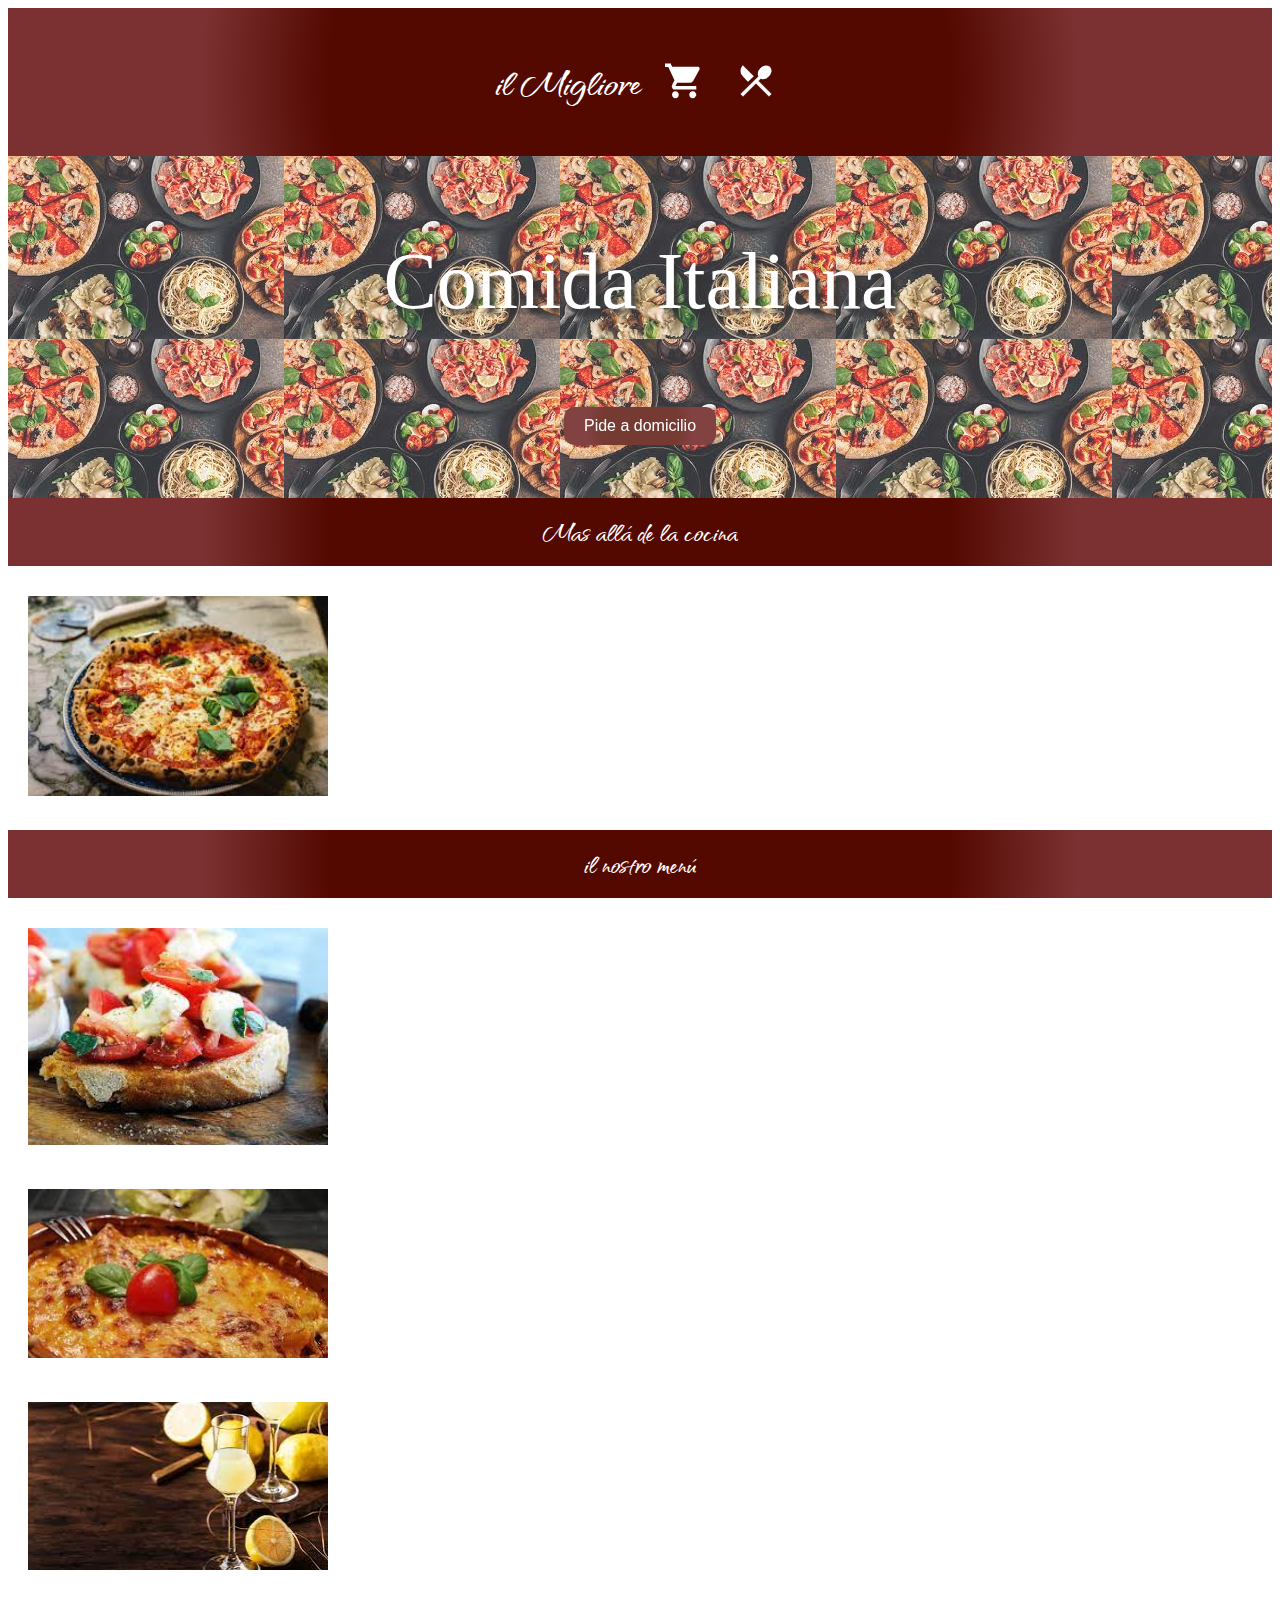
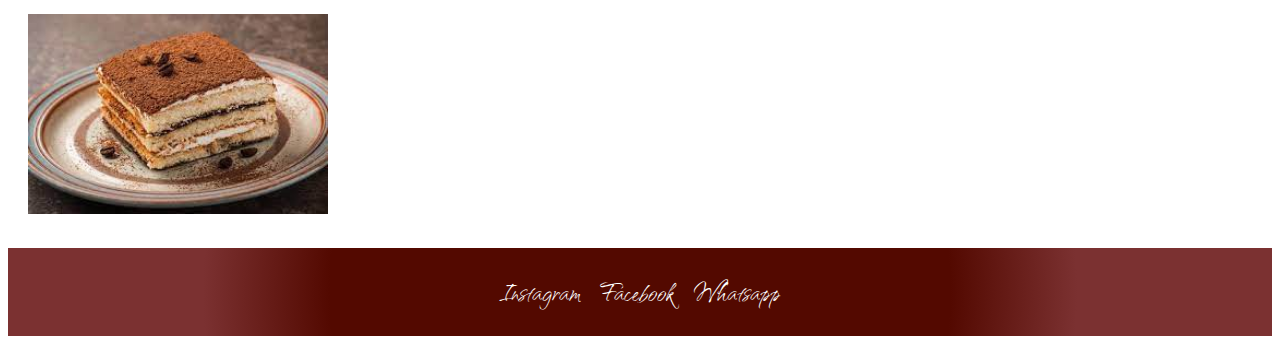
==== menu.html @ 91b1814c "2" ====
<!DOCTYPE html>
<html lang="en">
<head>
    <meta charset="UTF-8">
    <meta name="viewport" content="width=device-width, initial-scale=1.0">
    <link href="menu.css" rel="stylesheet">
    <script src="" defer></script>
    <title>pagina principal</title>
    <link rel="stylesheet" type="text/css" href="style.css" />
</head>
<body>
    <header>
        <h1>il Migliore</h1>
       <button class="btn"><img id="cartimg" src="shopping cart.png"></button>
        <nav class="nav">
            <button class="btn" id="btnmenu"><img id="menuimg" src="menu toggle.png"></button>
            <div class="dropdown">
                <li ><a href="">Sobre Nosotros</a></li>
                <li ><a href="">Integrantes</a></li>
            </div>
        </nav>
    </header>
    <main>
        <div class="img">
            <p id="italia"> Comida Italiana</p>
            <form>
                <button class="pidedomicilio"> <a href="index.html"> Pide a domicilio</a></button>
            </form>
        </div>
        <h2>Mas allá de la cocina</h2>

        <div class="comida">
        <div class="Recomendación">
            <img  src="recomendacion.png"  alt="comida tipica italiana para entradas" title="italian coucine"/>
            <a href="index.html"> Recomendacion del chef</a>
        </div>
        <h3> il nostro menú</h3>
        <div class="Entradas">
            <img  src="entradas.png"  alt="comida tipica italiana para entradas" title="italian coucine"/>
            <a href="index.html"> Entradas</a>
        </div>
        <div class="Platos principales">
            <img  src="platosprincipales.jpeg"  alt="comida tipica italiana para platos principales" title="italian coucine"/>
            <a href="index.html"> Platos principales</a>
        </div>
        <div class="Bedidas">
            <img  src="bebida.png"  alt="comida tipica italiana, tomar, drinks" title="italian coucine"/>
            <a href="index.html"> Bebidas</a>
        </div>
        <div class="Postres">
            <img  src="postres.jpeg"  alt="comida tipica italiana para postres, dulces" title="italian coucine"/>
            <a href="index.html"> Postres</a>
        </div>
    </div>
    </main>

    <footer>
        <a href=""> Instagram</a>
		<a href=""> Facebook</a>
		<a href=""> Whatsapp</a>
    </footer>
</body>
</html>
</body>
</html>
---- menu.css ----
@import url('https://fonts.googleapis.com/css2?family=Dancing+Script&family=Handjet&family=Qwitcher+Grypen:wght@700&family=Roboto+Mono:wght@200&family=Tangerine&display=swap');

/*header*/
header
{
    display: flex;
    align-items: center;
    justify-content:center;
    background: rgb(83,9,0);
    background: radial-gradient(circle, rgba(83,9,0,1) 49%, rgba(123,49,49,1) 69%);
    margin: 0px;
}
h1
{
    
    display: flex;
    color: white;
    font-size: 3rem;
    align-items: center;
    padding: 1rem;
    font-family: 'Qwitcher Grypen', cursive;
}
.btn
{
    background-color: transparent;
    border: none;
    cursor: pointer;
}
#cartimg
{
   filter: invert(1);
}
#menuimg
{
    filter: invert(1);
}
#btnmenu {
    position: relative;
    display: inline-block;
    margin: 20px;
}
.btn :hover, #menuimg :hover, #cartimg :hover
{
    background-color: lightgrey;
    filter: none;
}

.dropdown {
    display: none ;
    position: absolute;
    background-color: rgb(86, 49, 49);
    list-style-type:none;
    padding: 1rem;
    z-index: 1;
}
.dropdown a
{
    flex-direction: column;
    color: white;
    padding: 12px 16px;
    margin-top: 1rem;
}
.dropdown li :hover
{
    background-color: lightgrey;
    box-sizing: content-box;
    color: black;
}
.show{display: block;}

h2, h3,footer
{
    display: flex;
    justify-content: center;
    background: rgb(83,9,0);
    background: radial-gradient(circle, rgba(83,9,0,1) 49%, rgba(123,49,49,1) 69%); 
    color: white;
    padding: 1rem;
    margin: 0px;
    font-family: 'Qwitcher Grypen', cursive;
    font-size: 2rem;
}
footer a{
    color: white; 
    text-decoration: none;
    margin: 20;
    padding: 10px;
}
.img
{
    background-image: url(Comida.png);
    opacity: 0.8;
    color: white;
    text-align: center;
    text-shadow: 50%;
    font-size: 5rem;
    padding: 3rem;
    margin: 0px;
}
#italia 
{
    margin: 2rem;
    color: white;
    text-shadow: 5px 5px 5px #000000;
}
.pidedomicilio {
    
    background: rgb(83,9,0);
    background: radial-gradient(circle, rgba(83,9,0,1) 49%, rgb(100, 19, 19) 69%); 
    border: none;
    border-radius: 10px; 
    padding: 10px 20px; 
    text-align: center;
    text-decoration: none;
    display: inline-block;
    font-size: 16px;
    cursor: pointer;
}
.pidedomicilio:hover {
    background-color: rgb(236, 236, 236); 
    background-color: lightgrey;
    filter: none;
}


.pidedomicilio a {
    color: white; 
    text-decoration: none;
}
.comida{
    flex-wrap: wrap;
   
    margin-top: 20px;
}
.comida > div {
    position: relative;
    margin: 20px;
}
.comida img {
   
    justify-content: center;
    align-items: center;
    width: 100%; /* Ajusta el ancho de la imagen al ancho del contenedor */
    max-width: 300px; /* Ajusta el ancho máximo de la imagen */
    margin: 10px 0; 
}
.comida a {
    position: absolute;
    top: 0;
    left: 0;
    width: 100%;
    height: 100%;
    display: flex;
    justify-content: center;
    align-items: center;
    background-color: rgba(0, 0, 0, 0.6);
    color: white;
    text-decoration: none;
    opacity: 0;
    transition: opacity 0.3s ease;
}
.comida div:hover a {
    opacity: 1;
    background-color:rgb(100, 25, 25); ;
}
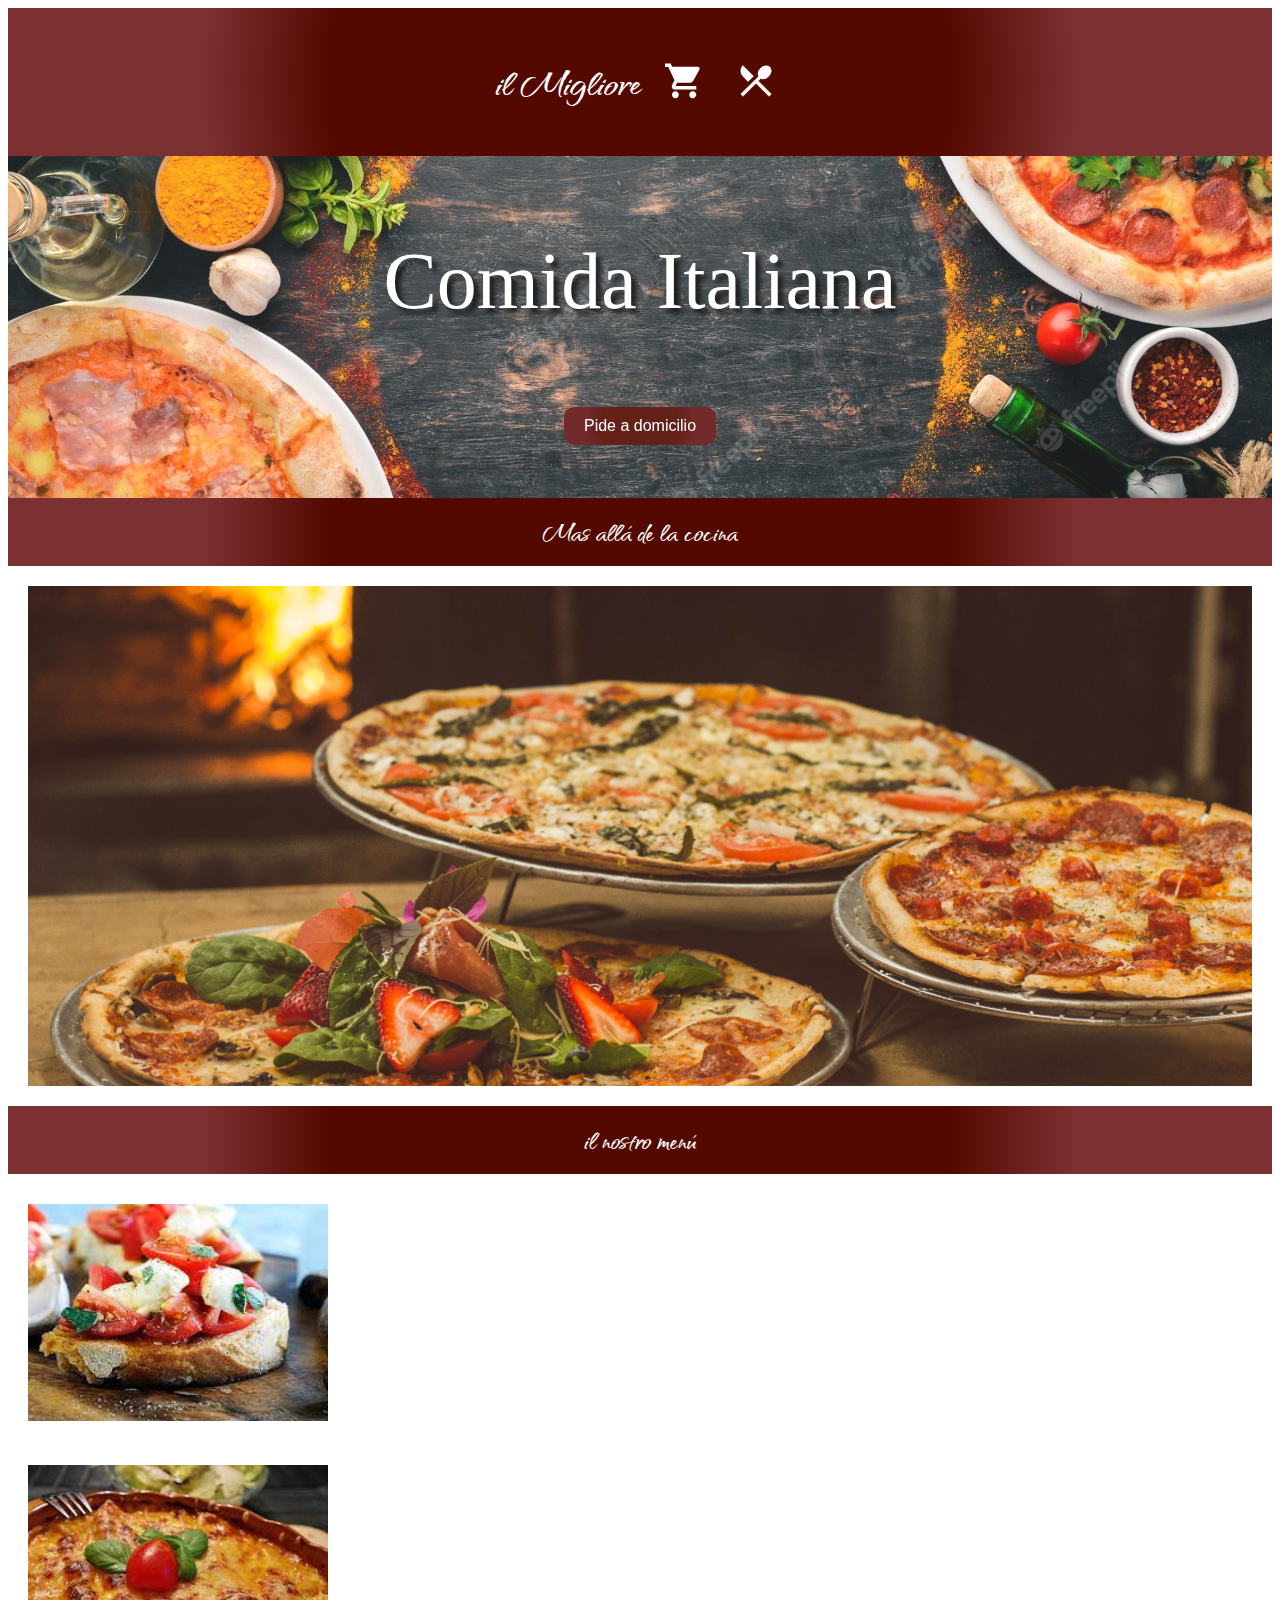
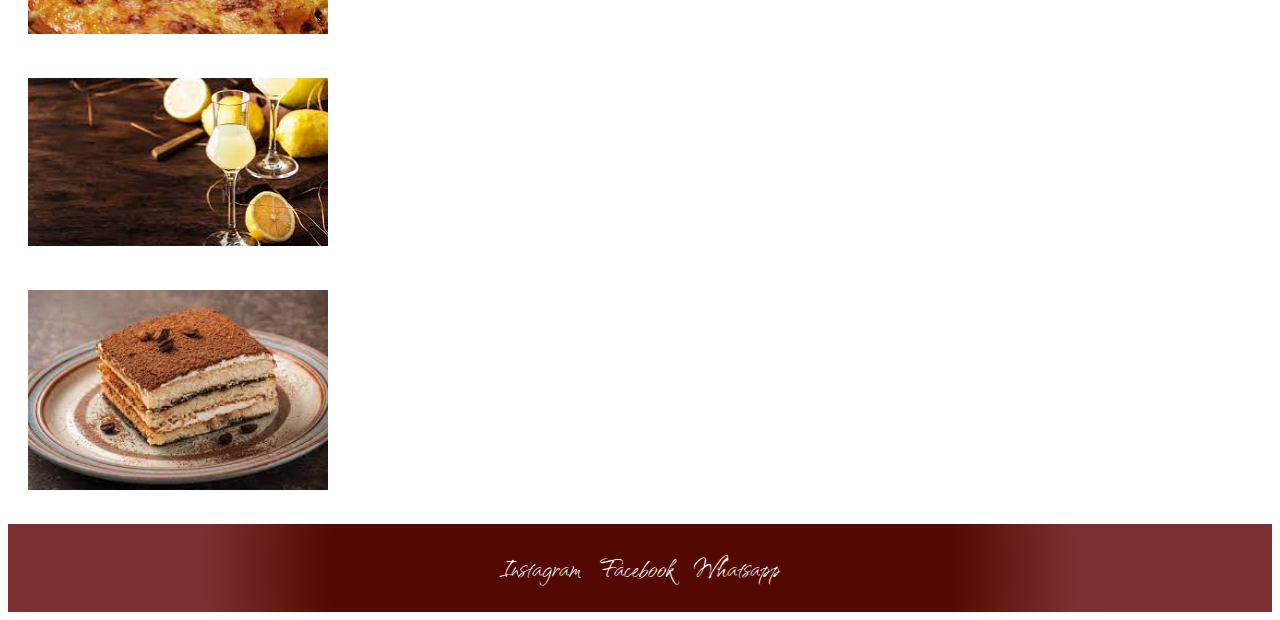
==== commit e3e4d71a: "Merge branch 'main' of https://github.com/nataliaocmo/PROYECTO" ====
--- a/menu.html
+++ b/menu.html
@@ -30,8 +30,7 @@
         <h2>Mas allá de la cocina</h2>
 
         <div class="comida">
-        <div class="Recomendación">
-            <img  src="recomendacion.png"  alt="comida tipica italiana para entradas" title="italian coucine"/>
+        <div class="recomendacion">
             <a href="index.html"> Recomendacion del chef</a>
         </div>
         <h3> il nostro menú</h3>
--- a/menu.css
+++ b/menu.css
@@ -88,8 +88,11 @@
 }
 .img
 {
-    background-image: url(Comida.png);
-    opacity: 0.8;
+    background-image: url("food.jpg");
+    opacity: 0.9;
+    background-repeat: no-repeat;
+    background-position: center;
+    background-size: cover;
     color: white;
     text-align: center;
     text-shadow: 50%;
@@ -103,6 +106,7 @@
     color: white;
     text-shadow: 5px 5px 5px #000000;
 }
+
 .pidedomicilio {
     
     background: rgb(83,9,0);
@@ -164,7 +168,15 @@
     background-color:rgb(100, 25, 25); ;
 }
 
+.recomendacion
+{
+    background-image: url("especialidad.jpg");
+    background-color: #cccccc;
+    height: 500px;
+    background-position: center;
+    background-repeat: no-repeat;
+    background-size: cover;
+    position: relative;
+    text-align: center;
+}
 
-
-
-
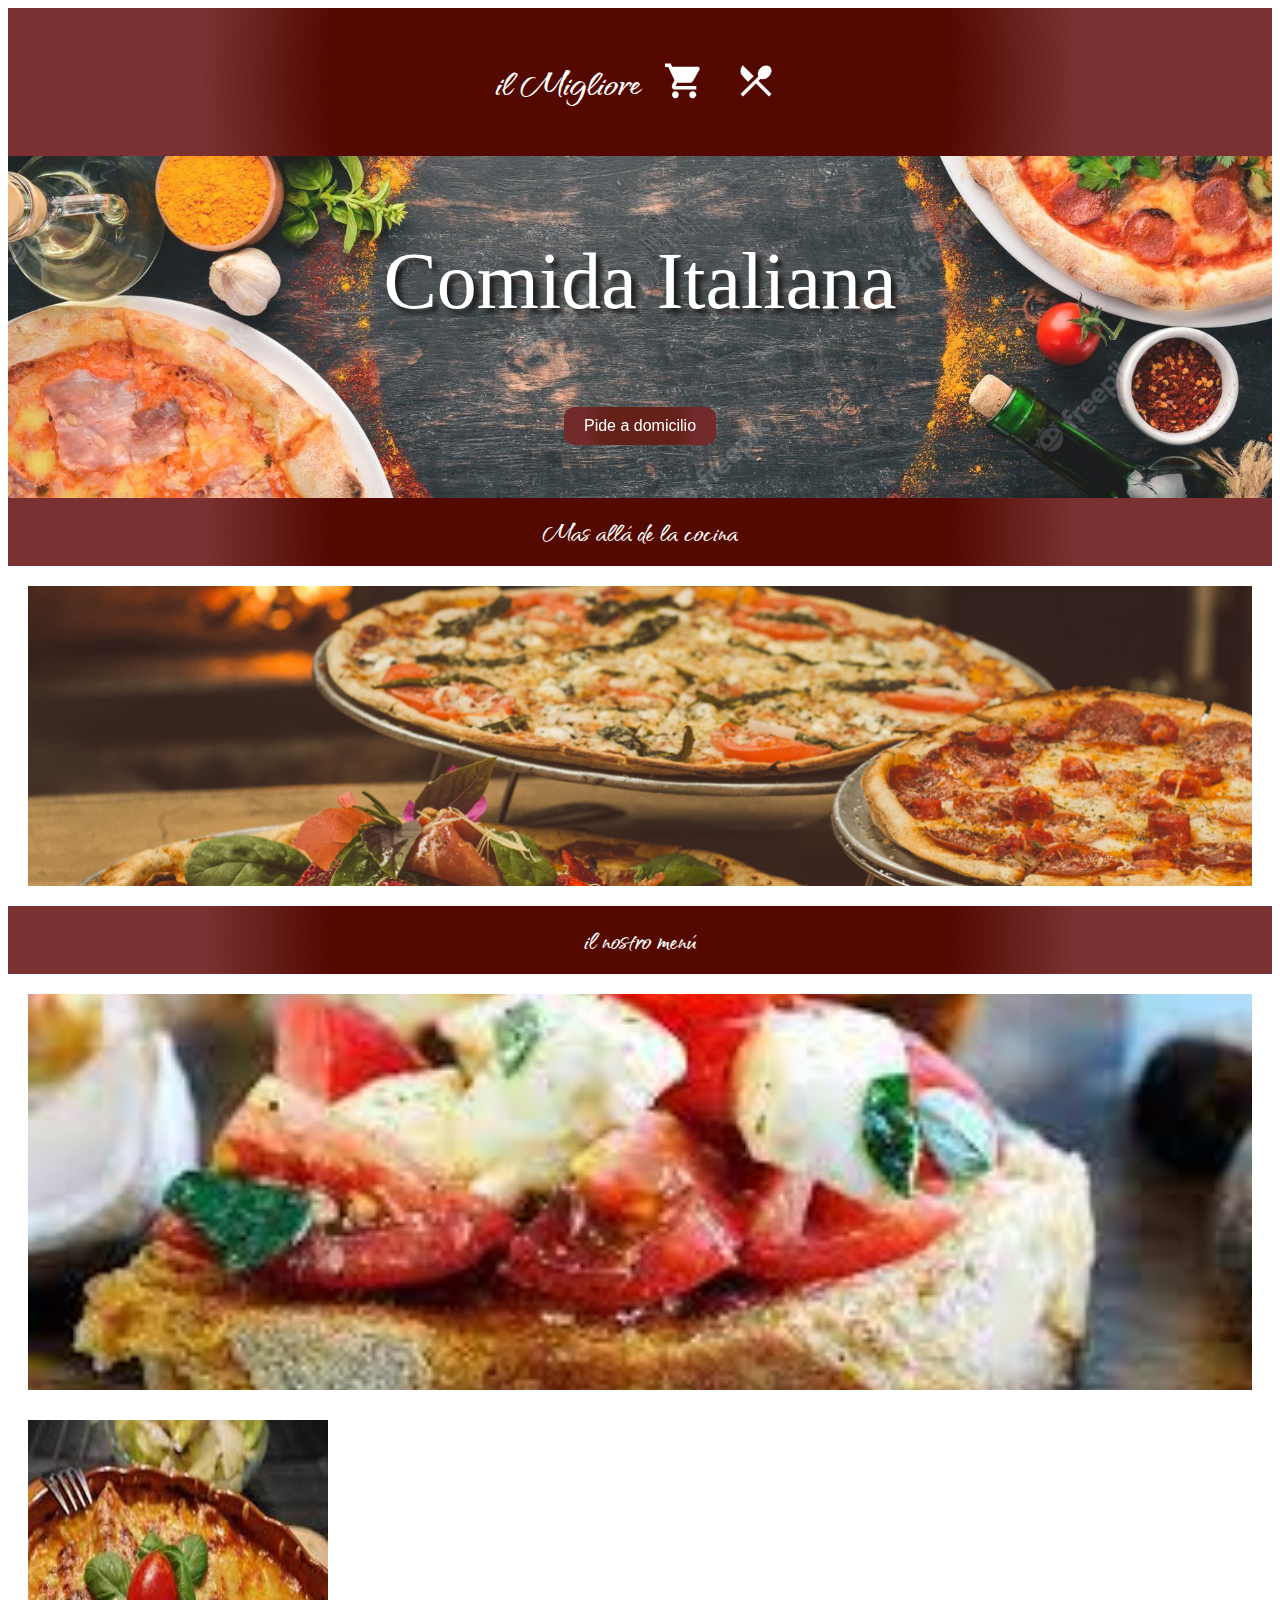
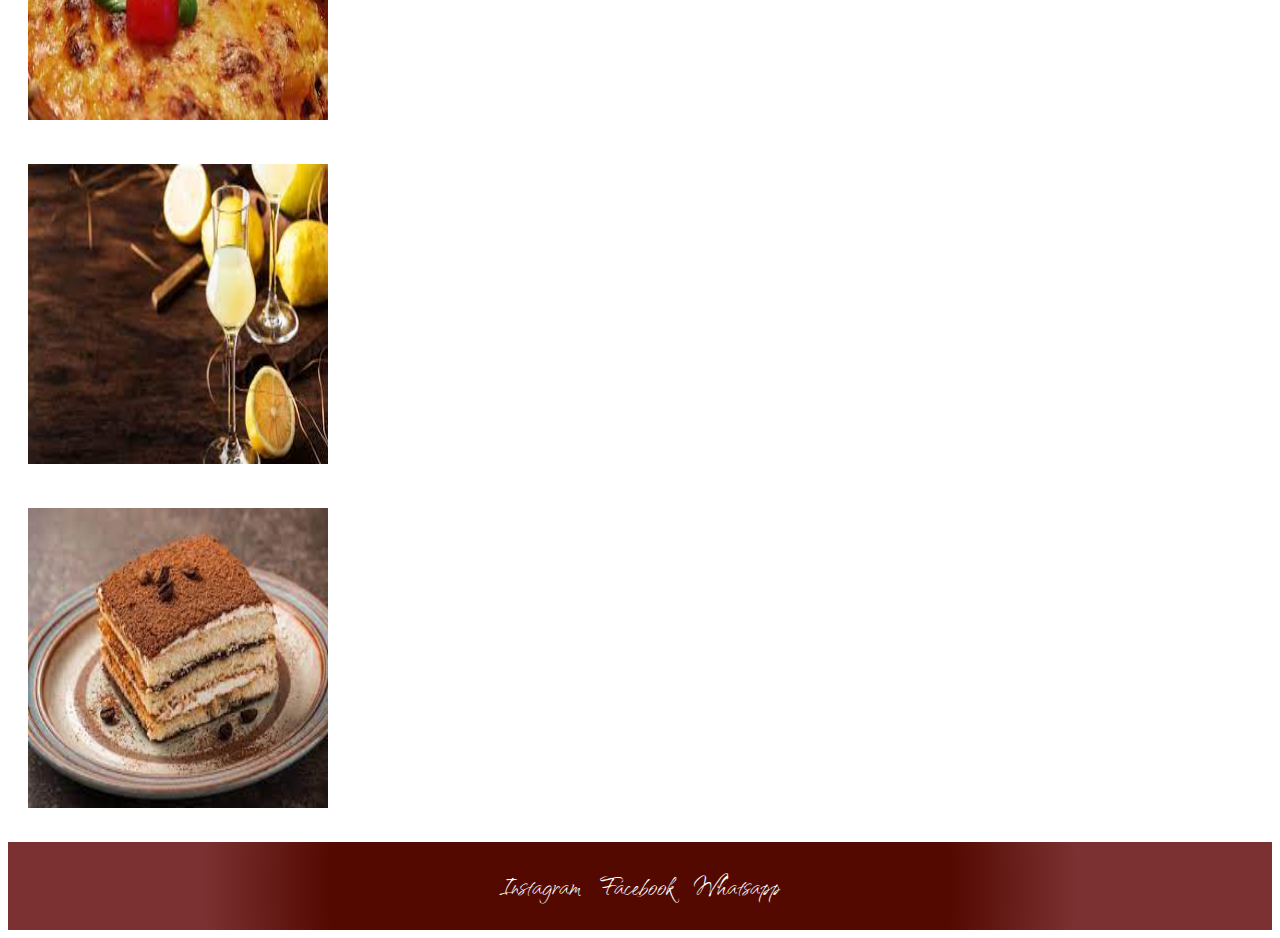
==== commit 9ec2049f: "hy" ====
--- a/menu.html
+++ b/menu.html
@@ -34,8 +34,7 @@
             <a href="index.html"> Recomendacion del chef</a>
         </div>
         <h3> il nostro menú</h3>
-        <div class="Entradas">
-            <img  src="entradas.png"  alt="comida tipica italiana para entradas" title="italian coucine"/>
+        <div class="entradas">
             <a href="index.html"> Entradas</a>
         </div>
         <div class="Platos principales">
--- a/menu.css
+++ b/menu.css
@@ -147,6 +147,7 @@
     width: 100%; /* Ajusta el ancho de la imagen al ancho del contenedor */
     max-width: 300px; /* Ajusta el ancho máximo de la imagen */
     margin: 10px 0; 
+    
 }
 .comida a {
     position: absolute;
@@ -165,18 +166,36 @@
 }
 .comida div:hover a {
     opacity: 1;
-    background-color:rgb(100, 25, 25); ;
-}
-
-.recomendacion
+    background-color:rgb(100, 25, 25); 
+    opacity: 0.7;
+}
+
+.recomendacion, .comida img
 {
     background-image: url("especialidad.jpg");
     background-color: #cccccc;
-    height: 500px;
+    height: 300px;
     background-position: center;
     background-repeat: no-repeat;
     background-size: cover;
     position: relative;
     text-align: center;
 }
-
+.entradas
+{
+    background-image: url("entradas.png");
+    height: 300px;
+    background-position: center;
+    background-repeat: no-repeat;
+    background-size: cover;
+    position: relative;
+    text-align: center;
+    color: white;
+    text-align: center;
+    text-shadow: 50%;
+    font-size: 5rem;
+    padding: 3rem;
+    margin: 0px;
+    
+}
+
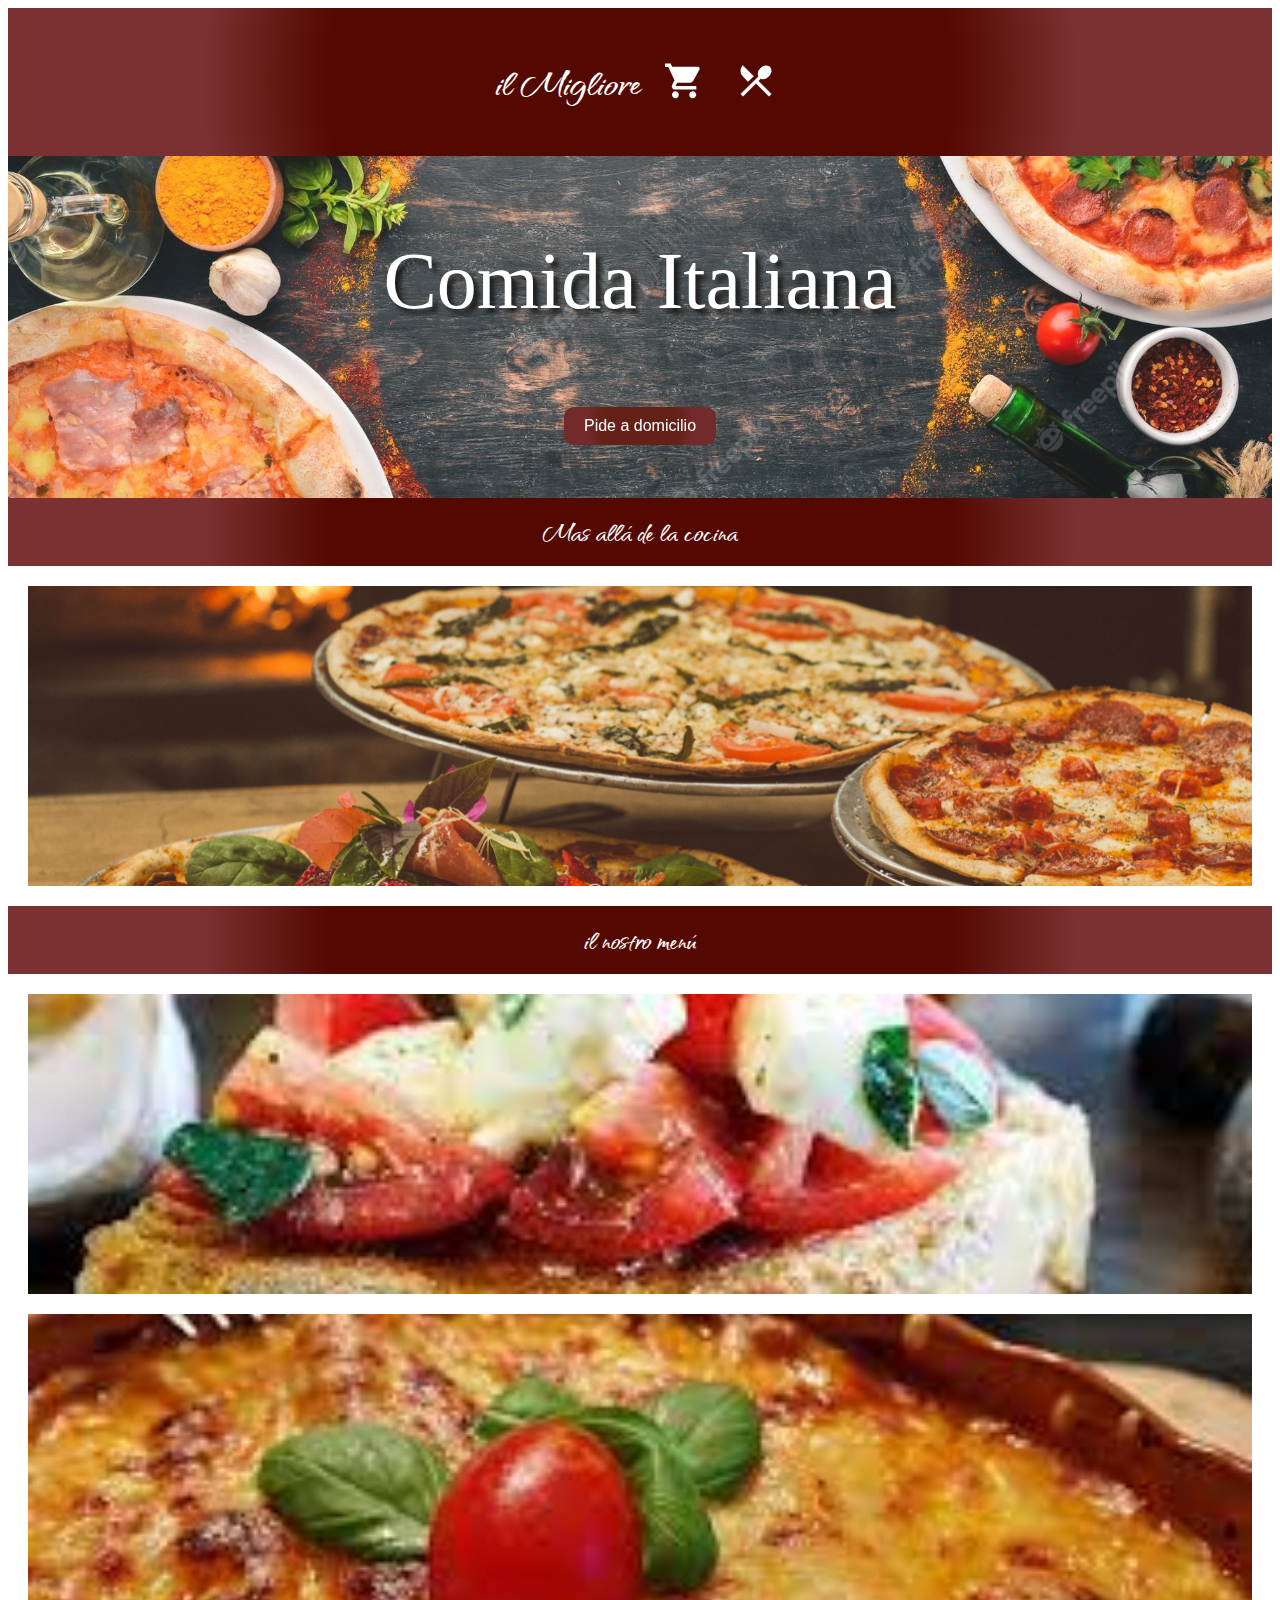
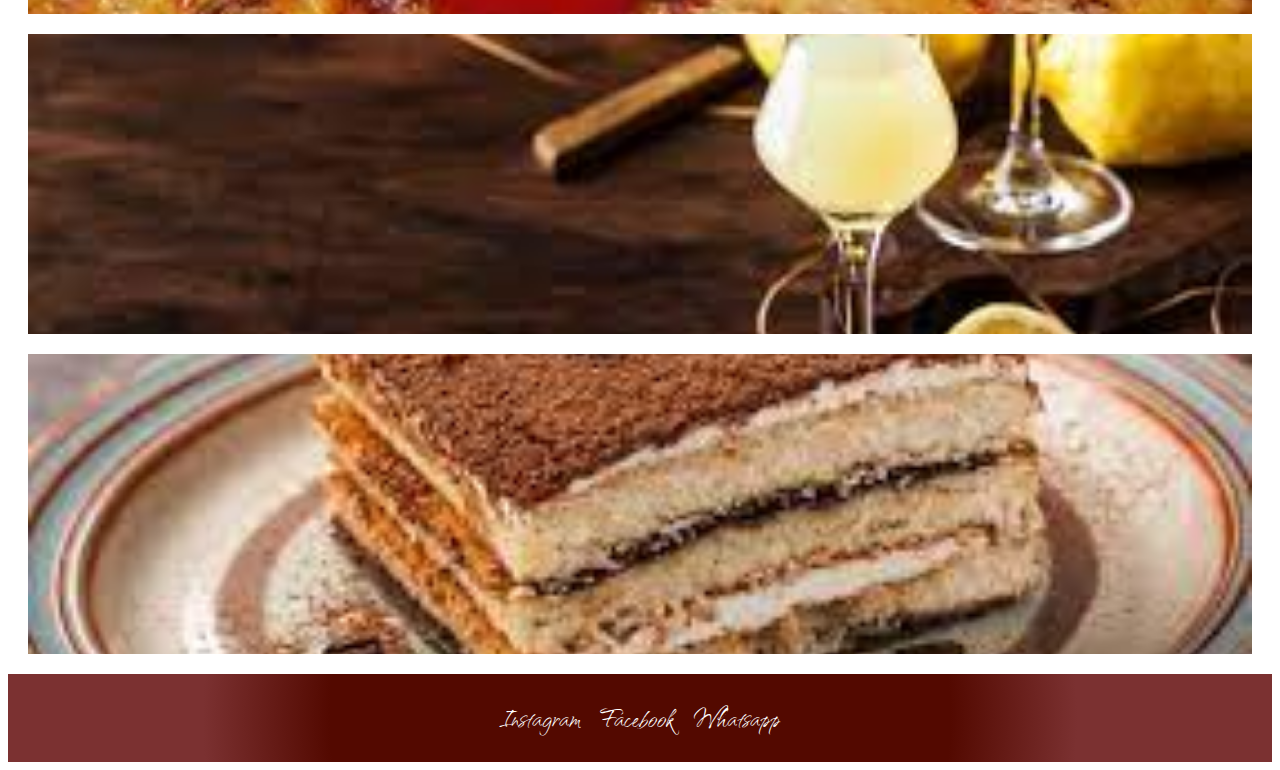
==== commit bd03831d: "53e7g" ====
--- a/menu.html
+++ b/menu.html
@@ -37,16 +37,14 @@
         <div class="entradas">
             <a href="index.html"> Entradas</a>
         </div>
-        <div class="Platos principales">
-            <img  src="platosprincipales.jpeg"  alt="comida tipica italiana para platos principales" title="italian coucine"/>
+        <div class="Platosprincipales">
+            
             <a href="index.html"> Platos principales</a>
         </div>
         <div class="Bedidas">
-            <img  src="bebida.png"  alt="comida tipica italiana, tomar, drinks" title="italian coucine"/>
             <a href="index.html"> Bebidas</a>
         </div>
         <div class="Postres">
-            <img  src="postres.jpeg"  alt="comida tipica italiana para postres, dulces" title="italian coucine"/>
             <a href="index.html"> Postres</a>
         </div>
     </div>
--- a/menu.css
+++ b/menu.css
@@ -1,6 +1,7 @@
 @import url('https://fonts.googleapis.com/css2?family=Dancing+Script&family=Handjet&family=Qwitcher+Grypen:wght@700&family=Roboto+Mono:wght@200&family=Tangerine&display=swap');
 
 /*header*/
+
 header
 {
     display: flex;
@@ -144,9 +145,12 @@
    
     justify-content: center;
     align-items: center;
-    width: 100%; /* Ajusta el ancho de la imagen al ancho del contenedor */
-    max-width: 300px; /* Ajusta el ancho máximo de la imagen */
-    margin: 10px 0; 
+    height: 300px;
+    background-position: center;
+    background-repeat: no-repeat;
+    background-size: cover;
+    position: relative;
+    text-align: center;
     
 }
 .comida a {
@@ -170,7 +174,7 @@
     opacity: 0.7;
 }
 
-.recomendacion, .comida img
+.recomendacion
 {
     background-image: url("especialidad.jpg");
     background-color: #cccccc;
@@ -194,8 +198,53 @@
     text-align: center;
     text-shadow: 50%;
     font-size: 5rem;
-    padding: 3rem;
-    margin: 0px;
-    
-}
-
+    padding: 0rem;
+    margin: 0px;
+    
+}
+.Platosprincipales{
+    background-image: url("platosprincipales.jpeg");
+    height: 300px;
+    background-position: center;
+    background-repeat: no-repeat;
+    background-size: cover;
+    position: relative;
+    text-align: center;
+    color: white;
+    text-align: center;
+    text-shadow: 50%;
+    font-size: 5rem;
+    padding: 0rem;
+    margin: 0px;
+}
+.Bedidas{
+    background-image: url("bebida.png");
+    height: 300px;
+    background-position: center;
+    background-repeat: no-repeat;
+    background-size: cover;
+    position: relative;
+    text-align: center;
+    color: white;
+    text-align: center;
+    text-shadow: 50%;
+    font-size: 5rem;
+    padding: 0rem;
+    margin: 0px;
+}
+.Postres{
+    background-image: url("postres.jpeg");
+    height: 300px;
+    background-position: center;
+    background-repeat: no-repeat;
+    background-size: cover;
+    position: relative;
+    text-align: center;
+    color: white;
+    text-align: center;
+    text-shadow: 50%;
+    font-size: 5rem;
+    padding: 0rem;
+    margin: 0px;
+}
+
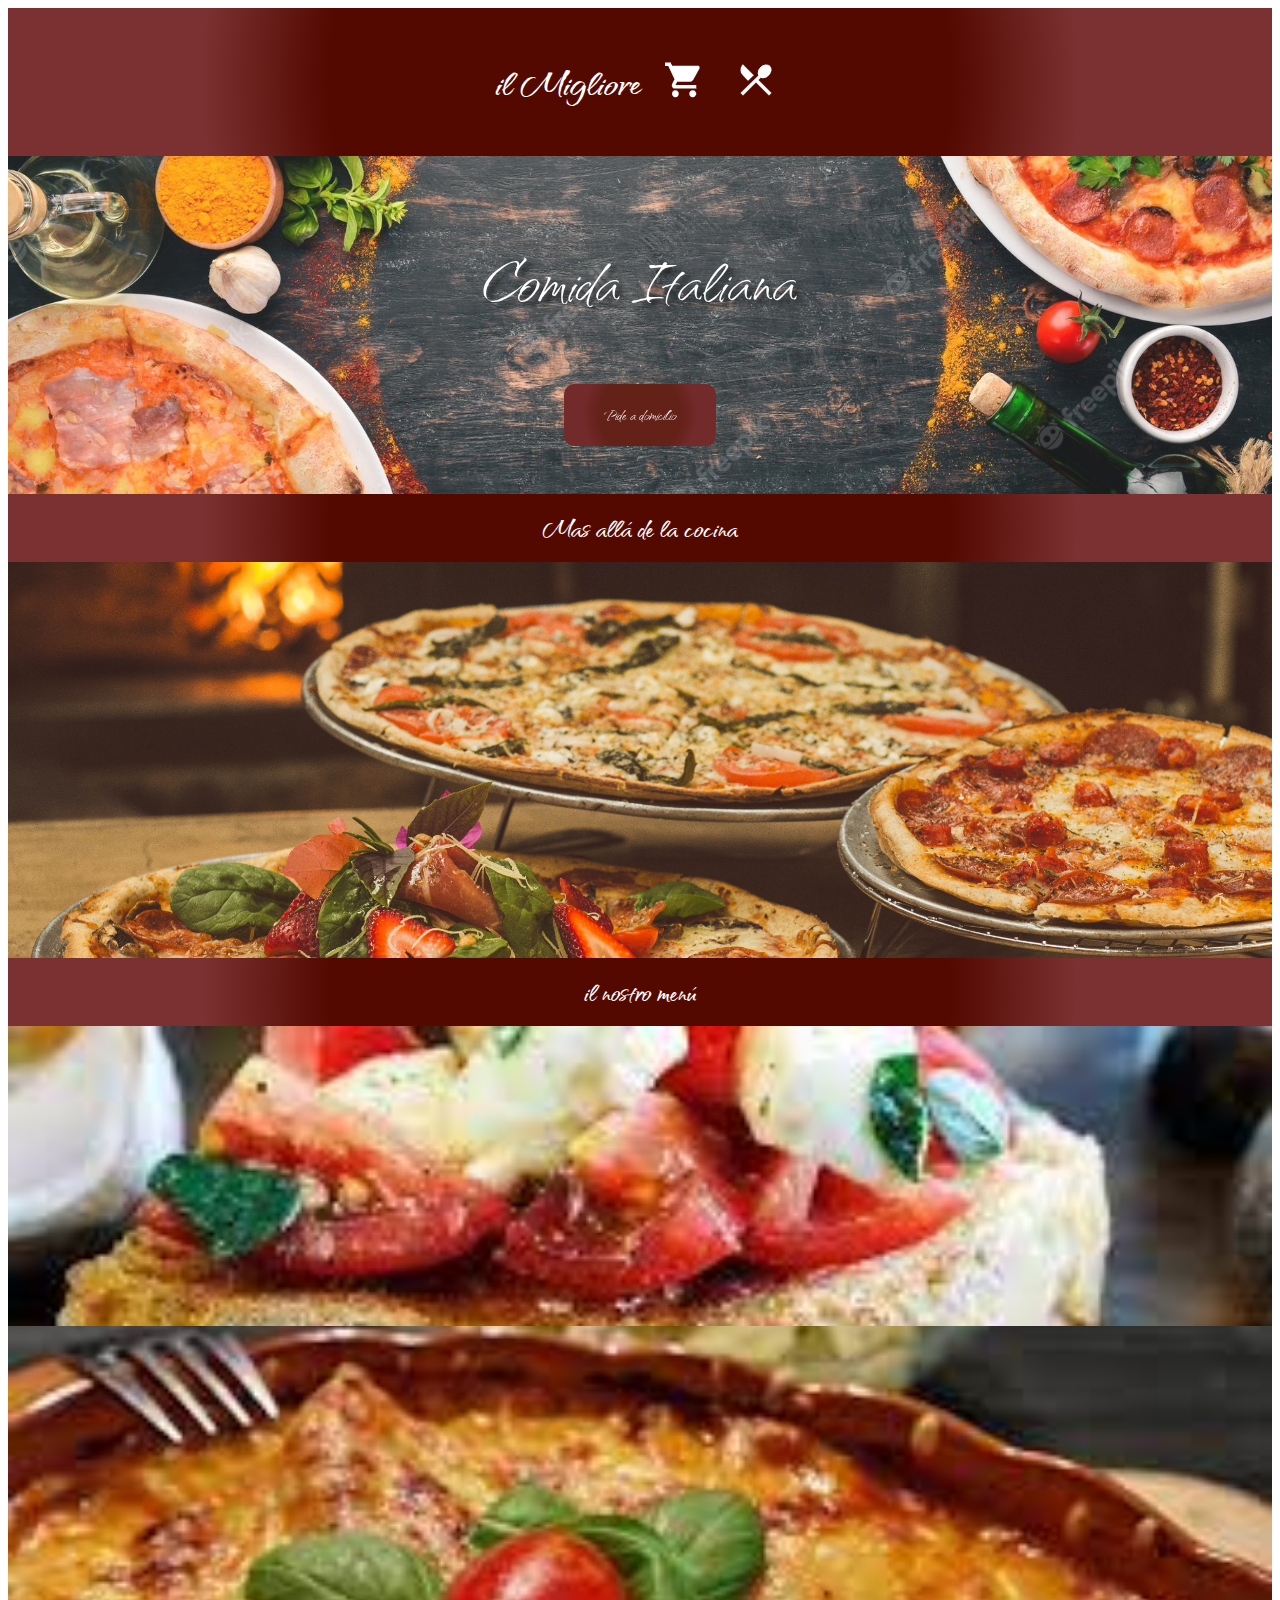
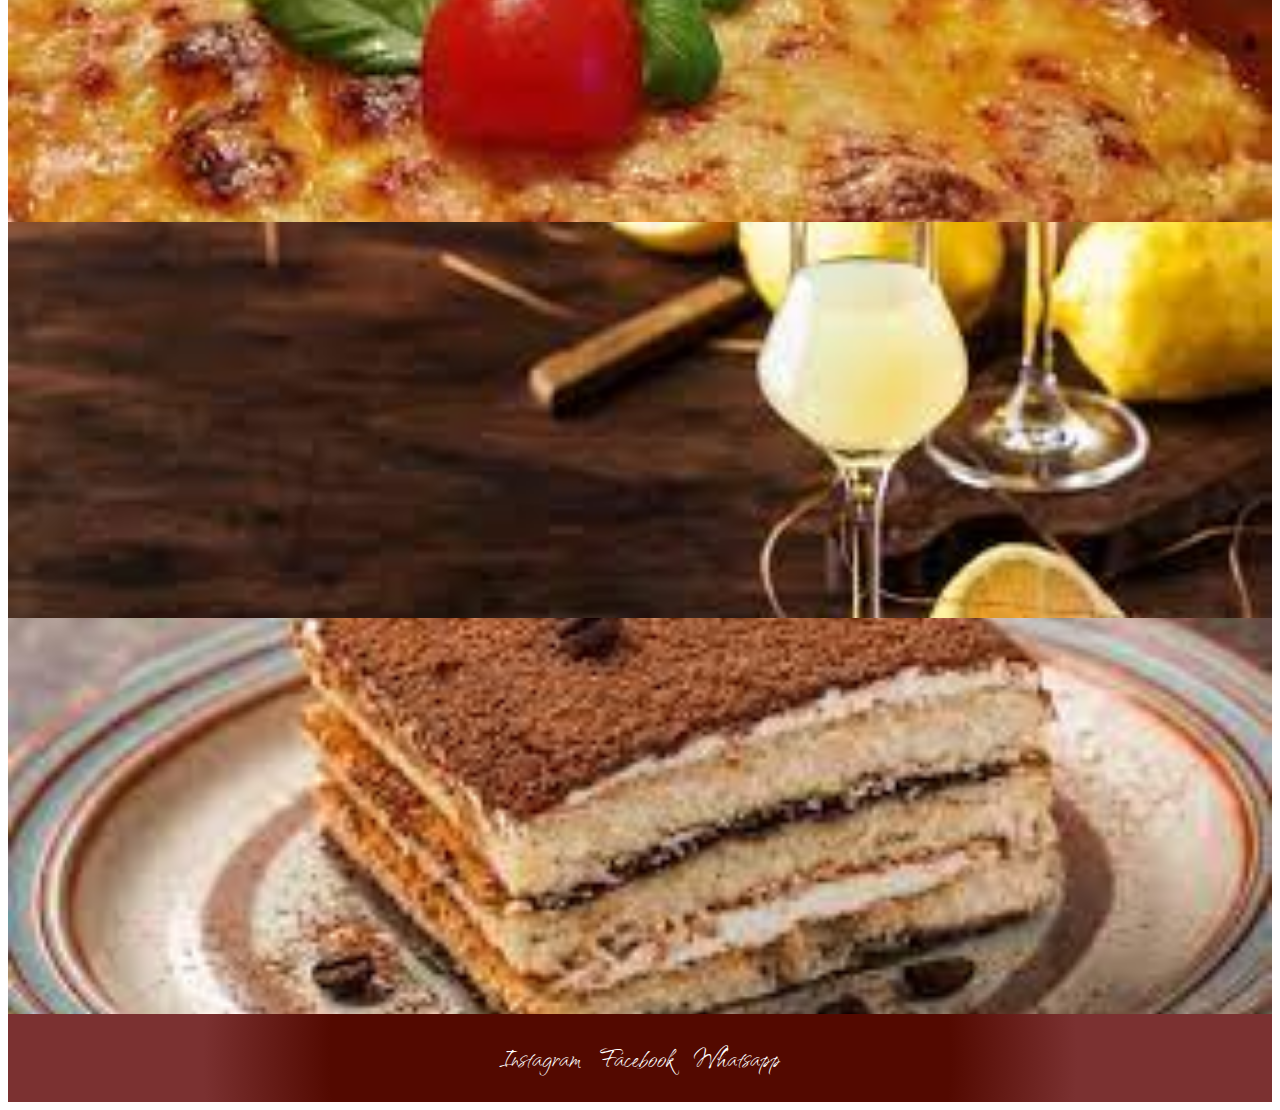
==== commit 0718ab4b: "4" ====
--- a/menu.html
+++ b/menu.html
@@ -31,7 +31,7 @@
 
         <div class="comida">
         <div class="recomendacion">
-            <a href="index.html"> Recomendacion del chef</a>
+            <a href="index.html"> Recomendación del chef</a>
         </div>
         <h3> il nostro menú</h3>
         <div class="entradas">
--- a/menu.css
+++ b/menu.css
@@ -1,7 +1,9 @@
 @import url('https://fonts.googleapis.com/css2?family=Dancing+Script&family=Handjet&family=Qwitcher+Grypen:wght@700&family=Roboto+Mono:wght@200&family=Tangerine&display=swap');
 
 /*header*/
-
+*{
+    font-family: 'Qwitcher Grypen', cursive;
+}
 header
 {
     display: flex;
@@ -114,11 +116,11 @@
     background: radial-gradient(circle, rgba(83,9,0,1) 49%, rgb(100, 19, 19) 69%); 
     border: none;
     border-radius: 10px; 
-    padding: 10px 20px; 
+    padding: 20px 40px; 
     text-align: center;
     text-decoration: none;
     display: inline-block;
-    font-size: 16px;
+    font-size: 20px;
     cursor: pointer;
 }
 .pidedomicilio:hover {
@@ -135,11 +137,11 @@
 .comida{
     flex-wrap: wrap;
    
-    margin-top: 20px;
+    margin-top: 0px;
 }
 .comida > div {
     position: relative;
-    margin: 20px;
+    margin: 0px;
 }
 .comida img {
    
@@ -184,6 +186,12 @@
     background-size: cover;
     position: relative;
     text-align: center;
+    color: white;
+    text-align: center;
+    text-shadow: 50%;
+    font-size: 5rem;
+    padding: 3rem;
+    margin: 0px; 
 }
 .entradas
 {
@@ -199,22 +207,21 @@
     text-shadow: 50%;
     font-size: 5rem;
     padding: 0rem;
-    margin: 0px;
-    
+    margin: 0px; 
 }
 .Platosprincipales{
     background-image: url("platosprincipales.jpeg");
-    height: 300px;
-    background-position: center;
-    background-repeat: no-repeat;
-    background-size: cover;
-    position: relative;
-    text-align: center;
-    color: white;
-    text-align: center;
-    text-shadow: 50%;
-    font-size: 5rem;
-    padding: 0rem;
+    height: 400px;
+    background-position: center;
+    background-repeat: no-repeat;
+    background-size: cover;
+    position: relative;
+    text-align: center;
+    color: white;
+    text-align: center;
+    text-shadow: 50%;
+    font-size: 5rem;
+    padding: 3rem;
     margin: 0px;
 }
 .Bedidas{
@@ -229,7 +236,7 @@
     text-align: center;
     text-shadow: 50%;
     font-size: 5rem;
-    padding: 0rem;
+    padding: 3rem;
     margin: 0px;
 }
 .Postres{
@@ -244,7 +251,7 @@
     text-align: center;
     text-shadow: 50%;
     font-size: 5rem;
-    padding: 0rem;
-    margin: 0px;
-}
-
+    padding: 3rem;
+    margin: 0px;
+}
+
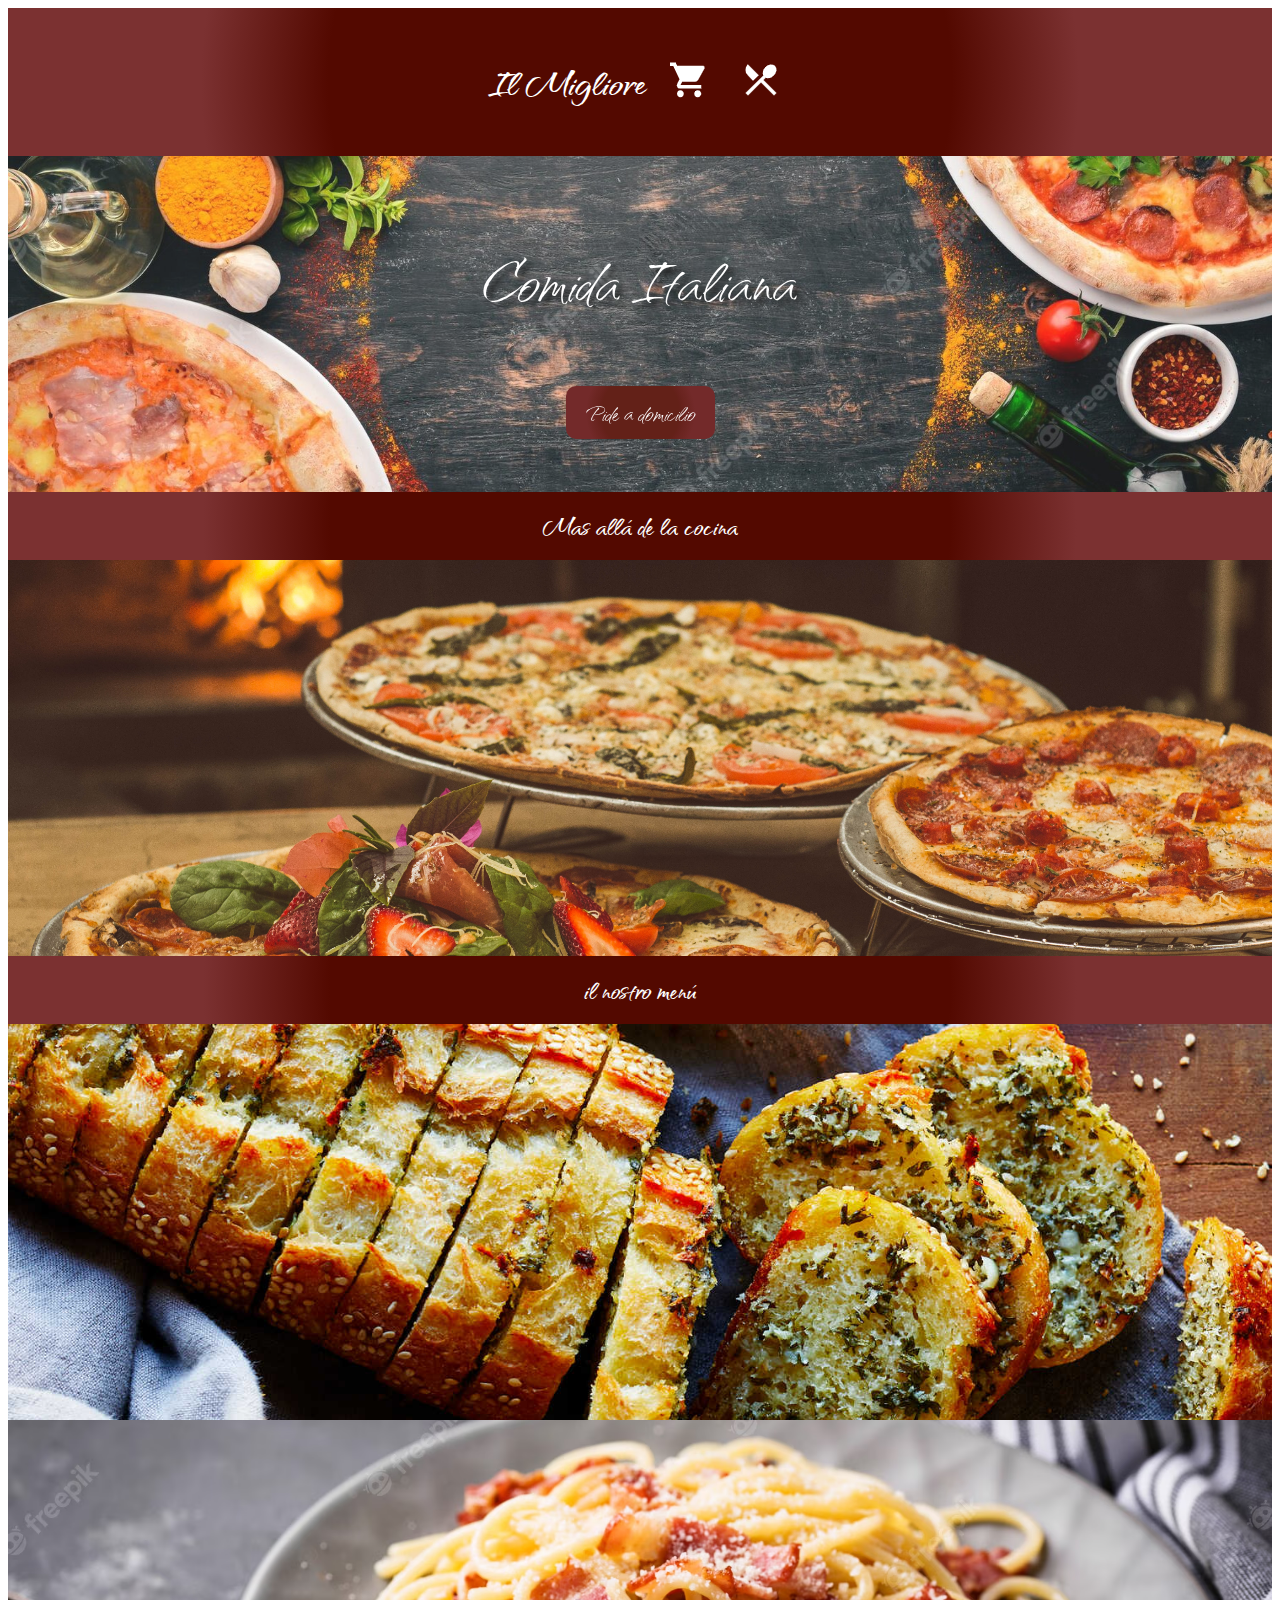
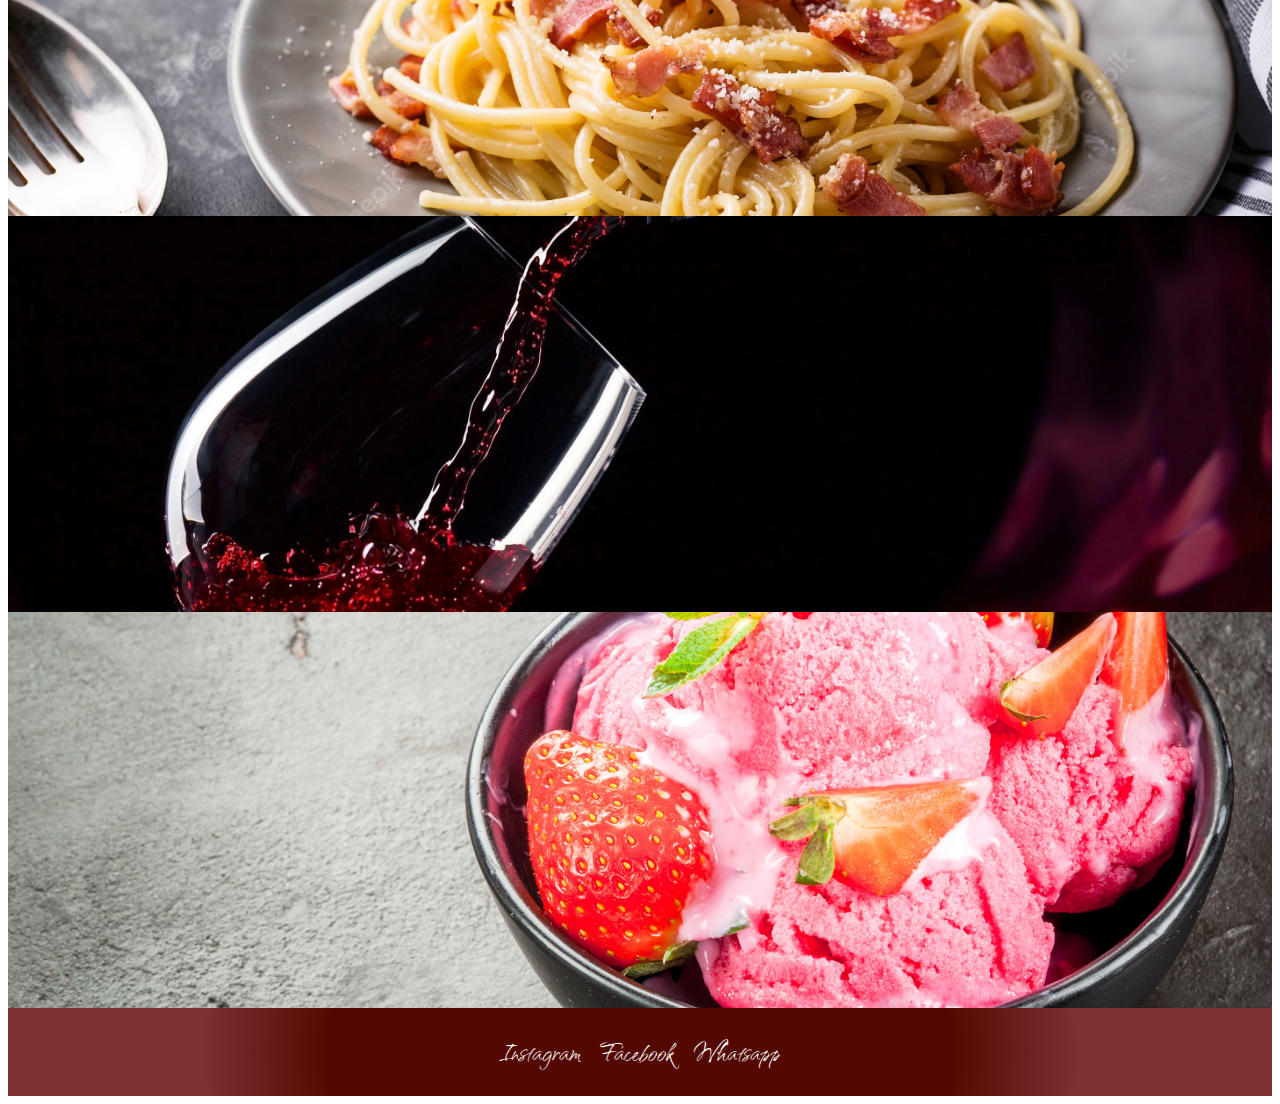
==== commit 7991e2d6: "tdifuog" ====
--- a/menu.html
+++ b/menu.html
@@ -6,11 +6,11 @@
     <link href="menu.css" rel="stylesheet">
     <script src="" defer></script>
     <title>pagina principal</title>
-    <link rel="stylesheet" type="text/css" href="style.css" />
+   
 </head>
 <body>
     <header>
-        <h1>il Migliore</h1>
+        <h1>Il Migliore</h1>
        <button class="btn"><img id="cartimg" src="shopping cart.png"></button>
         <nav class="nav">
             <button class="btn" id="btnmenu"><img id="menuimg" src="menu toggle.png"></button>
--- a/menu.css
+++ b/menu.css
@@ -46,6 +46,7 @@
 {
     background-color: lightgrey;
     filter: none;
+    display: block;
 }
 
 .dropdown {
@@ -116,7 +117,7 @@
     background: radial-gradient(circle, rgba(83,9,0,1) 49%, rgb(100, 19, 19) 69%); 
     border: none;
     border-radius: 10px; 
-    padding: 20px 40px; 
+    padding: 10px 20px; 
     text-align: center;
     text-decoration: none;
     display: inline-block;
@@ -133,6 +134,7 @@
 .pidedomicilio a {
     color: white; 
     text-decoration: none;
+    font-size: 30px;
 }
 .comida{
     flex-wrap: wrap;
@@ -195,23 +197,23 @@
 }
 .entradas
 {
-    background-image: url("entradas.png");
-    height: 300px;
-    background-position: center;
-    background-repeat: no-repeat;
-    background-size: cover;
-    position: relative;
-    text-align: center;
-    color: white;
-    text-align: center;
-    text-shadow: 50%;
-    font-size: 5rem;
-    padding: 0rem;
+    background-image: url("entradas.jpg");
+    height: 300px;
+    background-position: center;
+    background-repeat: no-repeat;
+    background-size: cover;
+    position: relative;
+    text-align: center;
+    color: white;
+    text-align: center;
+    text-shadow: 50%;
+    font-size: 5rem;
+    padding:3rem;
     margin: 0px; 
 }
 .Platosprincipales{
-    background-image: url("platosprincipales.jpeg");
-    height: 400px;
+    background-image: url("principal.avif");
+    height: 300px;
     background-position: center;
     background-repeat: no-repeat;
     background-size: cover;
@@ -225,7 +227,7 @@
     margin: 0px;
 }
 .Bedidas{
-    background-image: url("bebida.png");
+    background-image: url("drinks.webp");
     height: 300px;
     background-position: center;
     background-repeat: no-repeat;
@@ -240,18 +242,18 @@
     margin: 0px;
 }
 .Postres{
-    background-image: url("postres.jpeg");
-    height: 300px;
-    background-position: center;
-    background-repeat: no-repeat;
-    background-size: cover;
-    position: relative;
-    text-align: center;
-    color: white;
-    text-align: center;
-    text-shadow: 50%;
-    font-size: 5rem;
-    padding: 3rem;
-    margin: 0px;
-}
-
+    background-image: url("ghelato.jpg");
+    height: 300px;
+    background-position: center;
+    background-repeat: no-repeat;
+    background-size: cover;
+    position: relative;
+    text-align: center;
+    color: white;
+    text-align: center;
+    text-shadow: 50%;
+    font-size: 5rem;
+    padding: 3rem;
+    margin: 0px;
+}
+
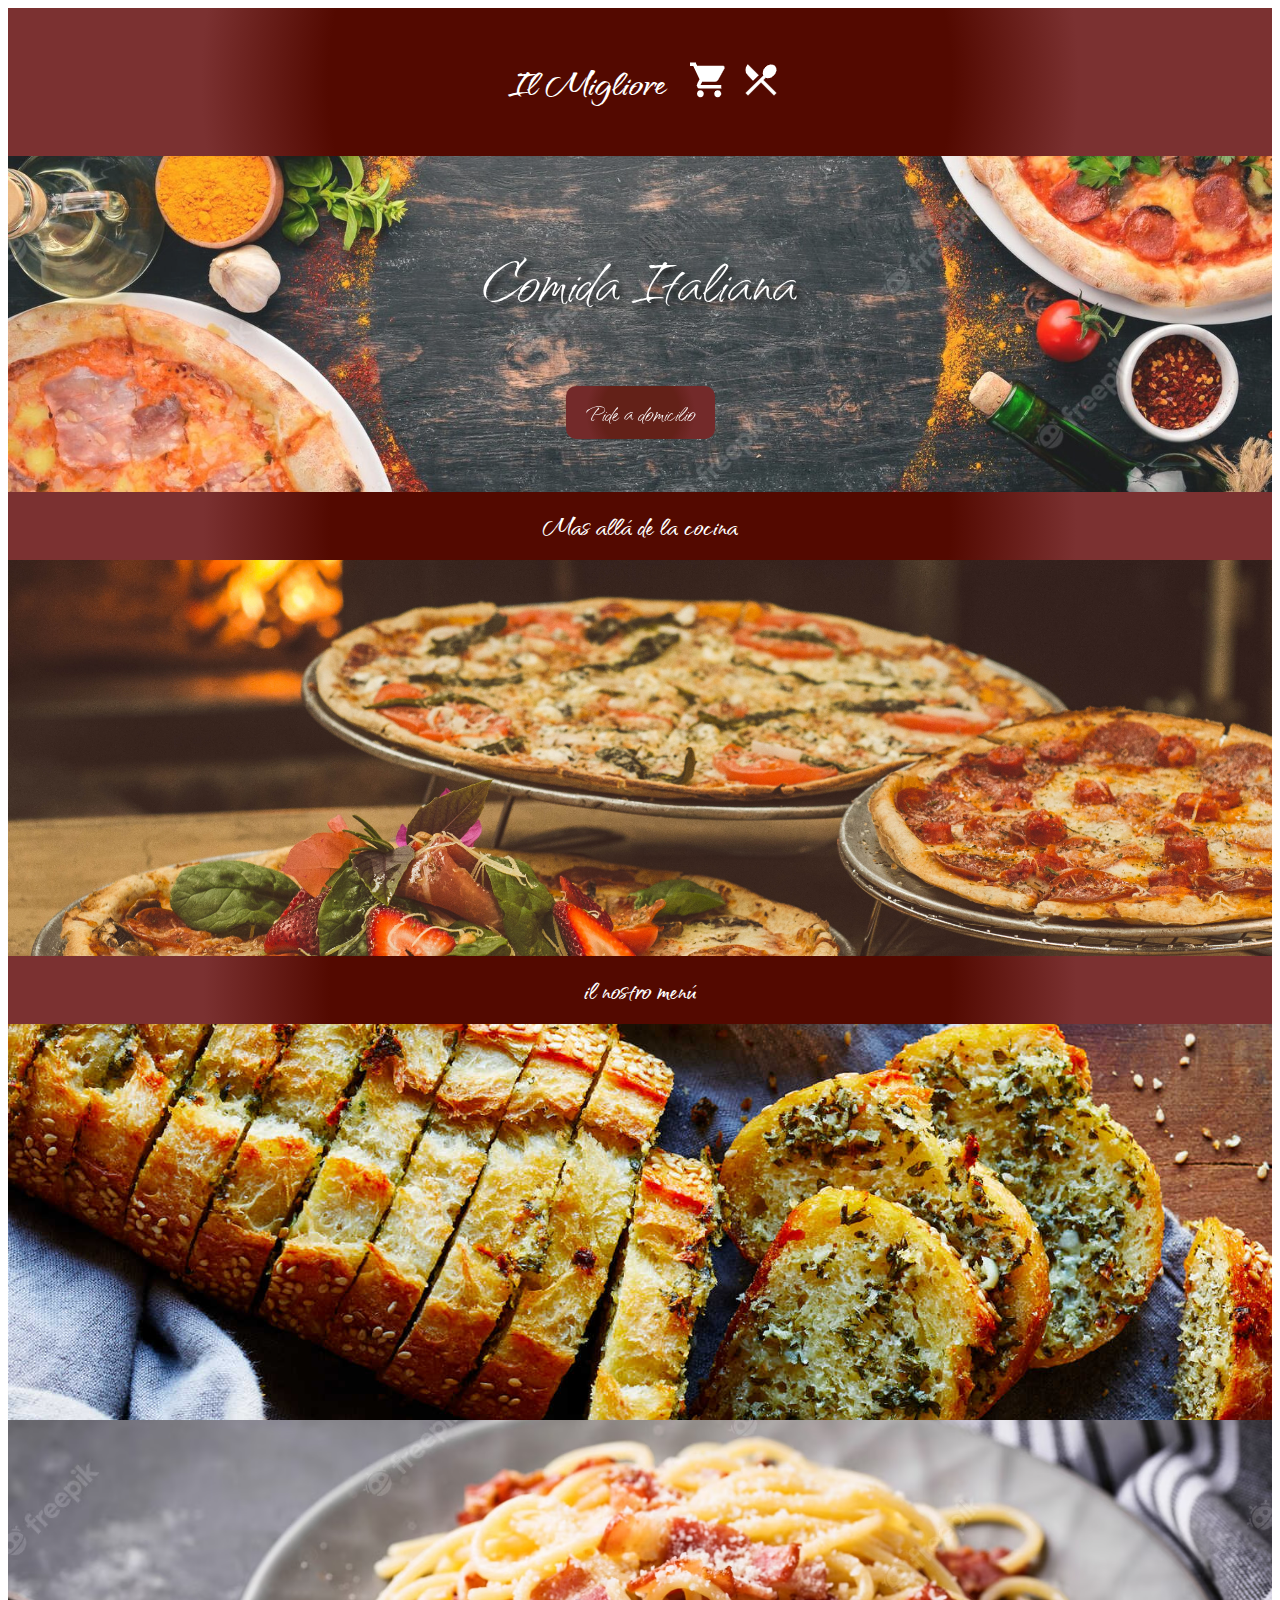
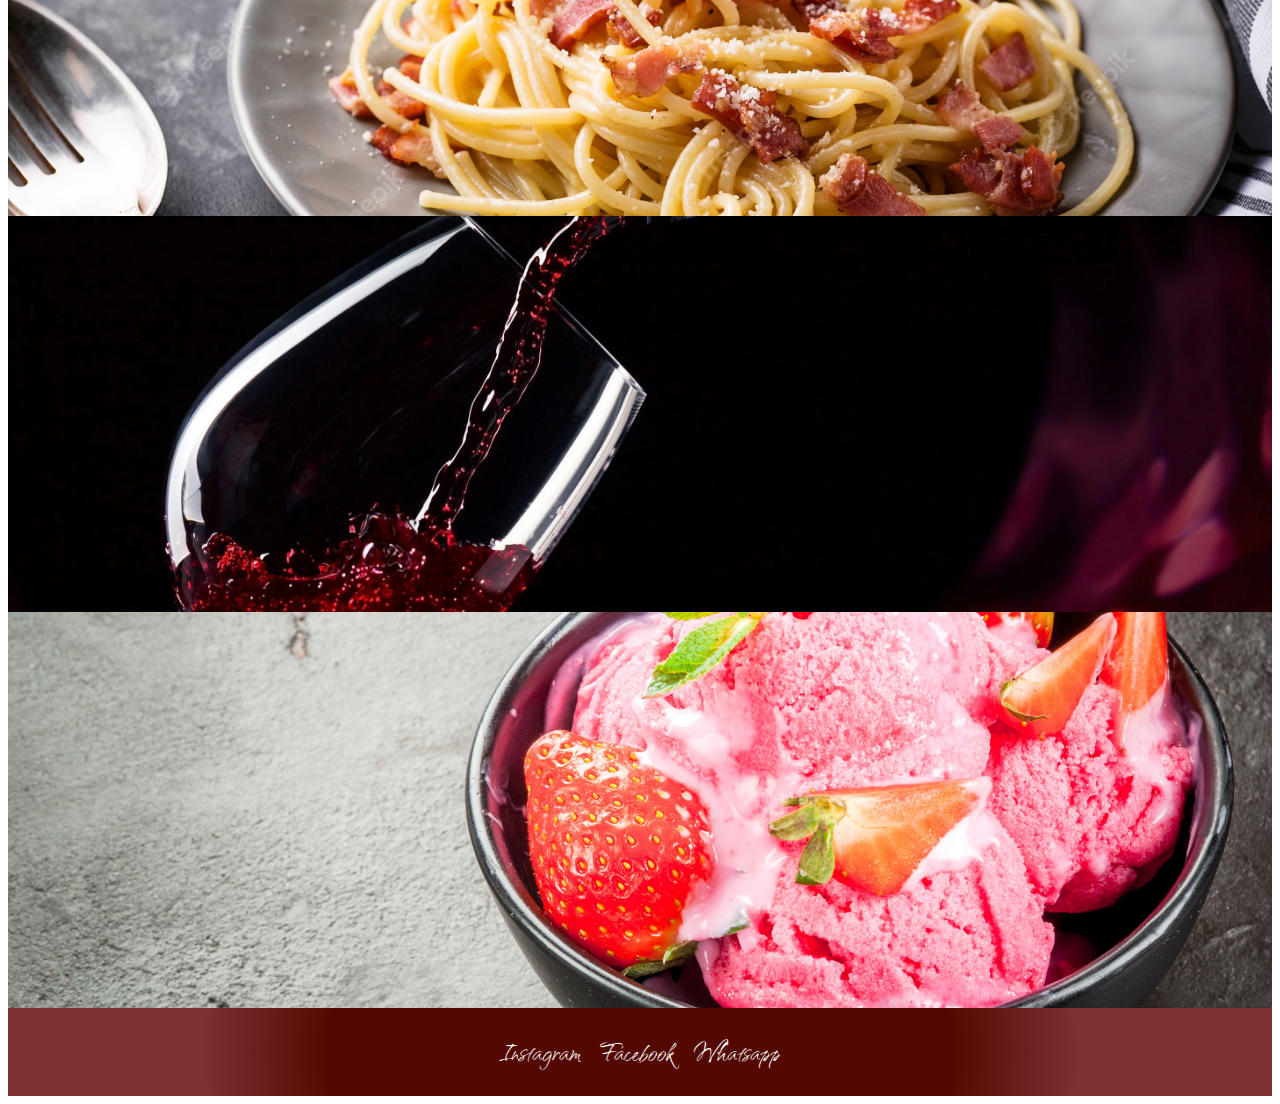
==== commit de6aec9a: "m" ====
--- a/menu.html
+++ b/menu.html
@@ -11,7 +11,10 @@
 <body>
     <header>
         <h1>Il Migliore</h1>
-       <button class="btn"><img id="cartimg" src="shopping cart.png"></button>
+       <button class="btn">
+            <a href=""><img id="cartimg" src="shopping cart.png"></a>
+        </button>
+
         <nav class="nav">
             <button class="btn" id="btnmenu"><img id="menuimg" src="menu toggle.png"></button>
             <div class="dropdown">
--- a/menu.css
+++ b/menu.css
@@ -14,14 +14,12 @@
     margin: 0px;
 }
 h1
-{
-    
+{  
     display: flex;
     color: white;
     font-size: 3rem;
     align-items: center;
     padding: 1rem;
-    font-family: 'Qwitcher Grypen', cursive;
 }
 .btn
 {
@@ -29,6 +27,42 @@
     border: none;
     cursor: pointer;
 }
+
+.nav 
+{
+    position: relative;
+    display: inline-block;
+    background-color: rgb(83,9,0);
+}
+  
+.dropdown
+{
+    display: none;
+    position: absolute;
+    background-color: #f9f9f9;
+    text-decoration: none;
+    min-width: 160px;
+    box-shadow: 0px 8px 16px 0px rgba(0,0,0,0.2);
+    z-index: 1;
+}
+  
+.dropdown a {
+    color: black;
+    font-size: 2rem;
+    padding: 12px 16px;
+    text-decoration: none;
+    display: block;
+}
+  
+.dropdown a:hover {background-color: #b5a4a4}
+  
+.nav:hover .dropdown {
+    display: block;
+}
+  
+.nav:hover, .btn:hover {
+    background-color: #713838;
+}
 #cartimg
 {
    filter: invert(1);
@@ -40,37 +74,8 @@
 #btnmenu {
     position: relative;
     display: inline-block;
-    margin: 20px;
-}
-.btn :hover, #menuimg :hover, #cartimg :hover
-{
-    background-color: lightgrey;
-    filter: none;
-    display: block;
-}
-
-.dropdown {
-    display: none ;
-    position: absolute;
-    background-color: rgb(86, 49, 49);
-    list-style-type:none;
-    padding: 1rem;
-    z-index: 1;
-}
-.dropdown a
-{
-    flex-direction: column;
-    color: white;
-    padding: 12px 16px;
-    margin-top: 1rem;
-}
-.dropdown li :hover
-{
-    background-color: lightgrey;
-    box-sizing: content-box;
-    color: black;
-}
-.show{display: block;}
+
+}
 
 h2, h3,footer
 {
@@ -81,7 +86,6 @@
     color: white;
     padding: 1rem;
     margin: 0px;
-    font-family: 'Qwitcher Grypen', cursive;
     font-size: 2rem;
 }
 footer a{
